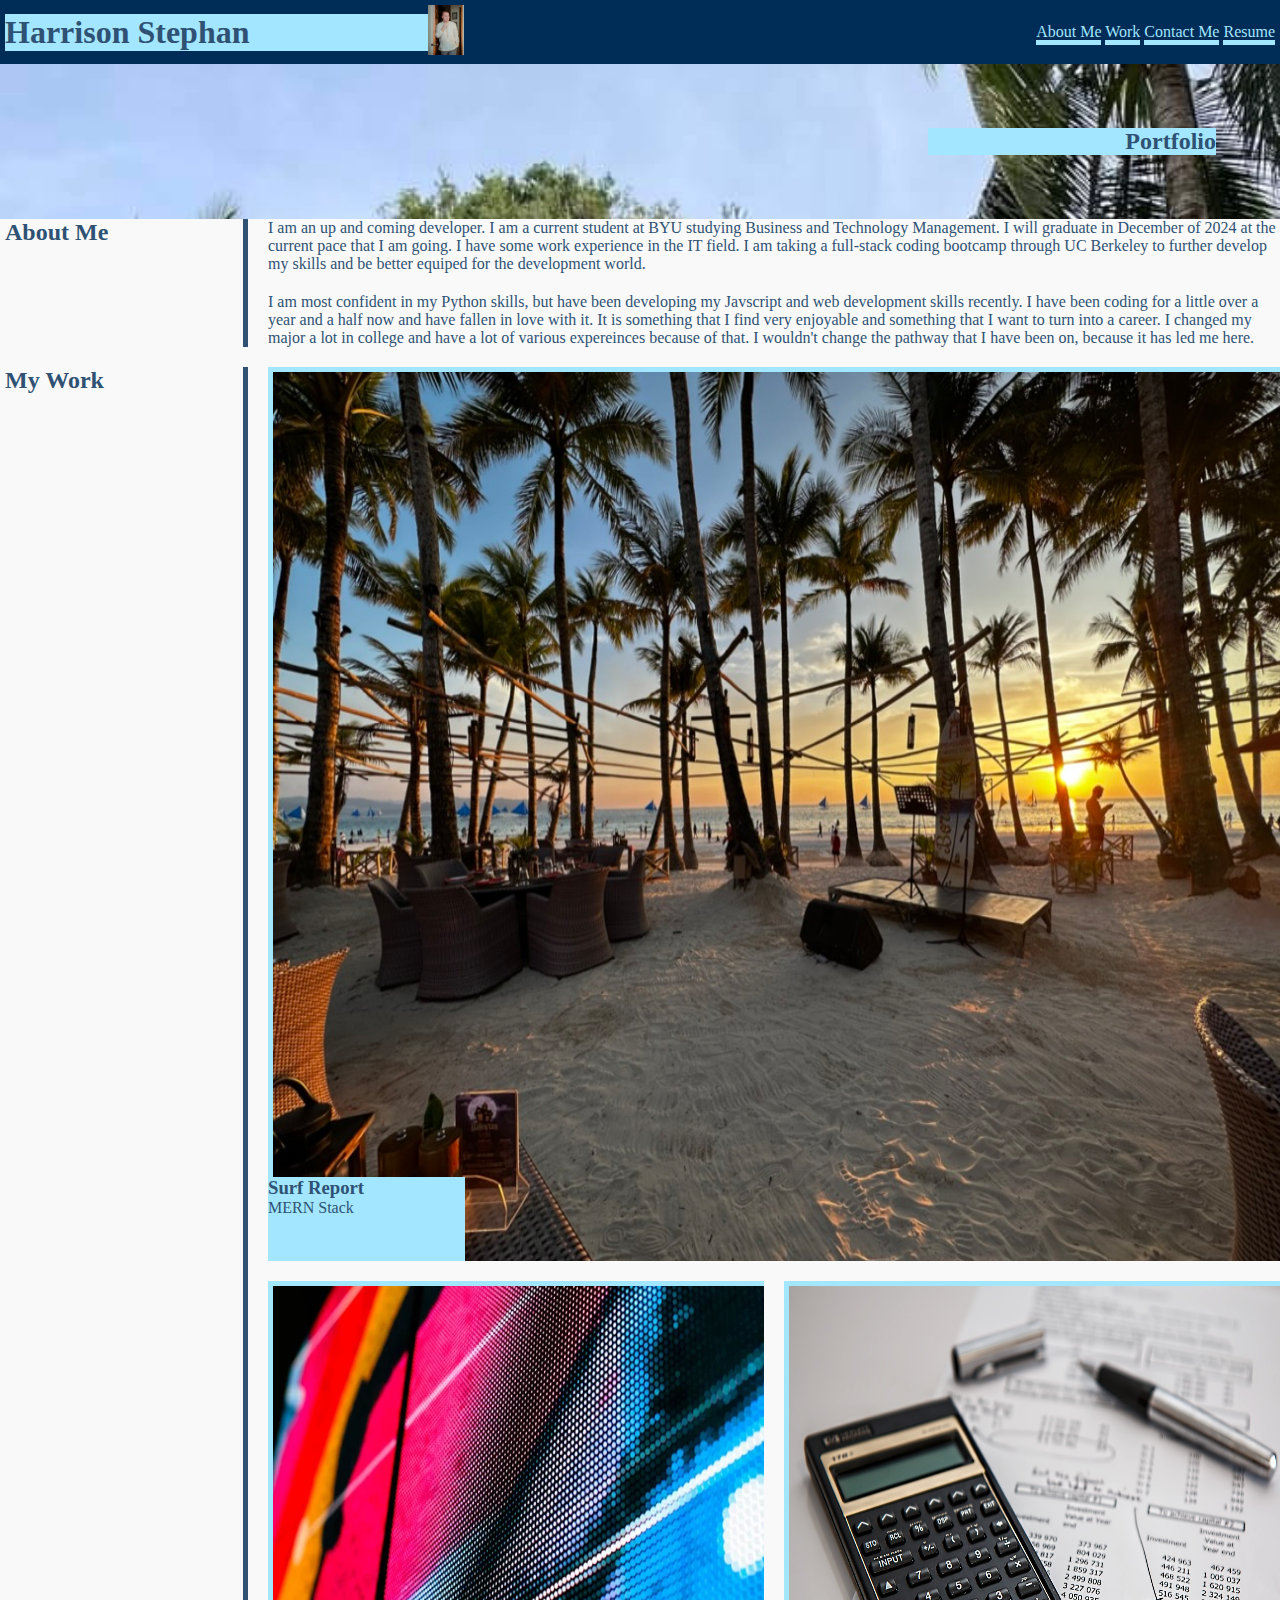
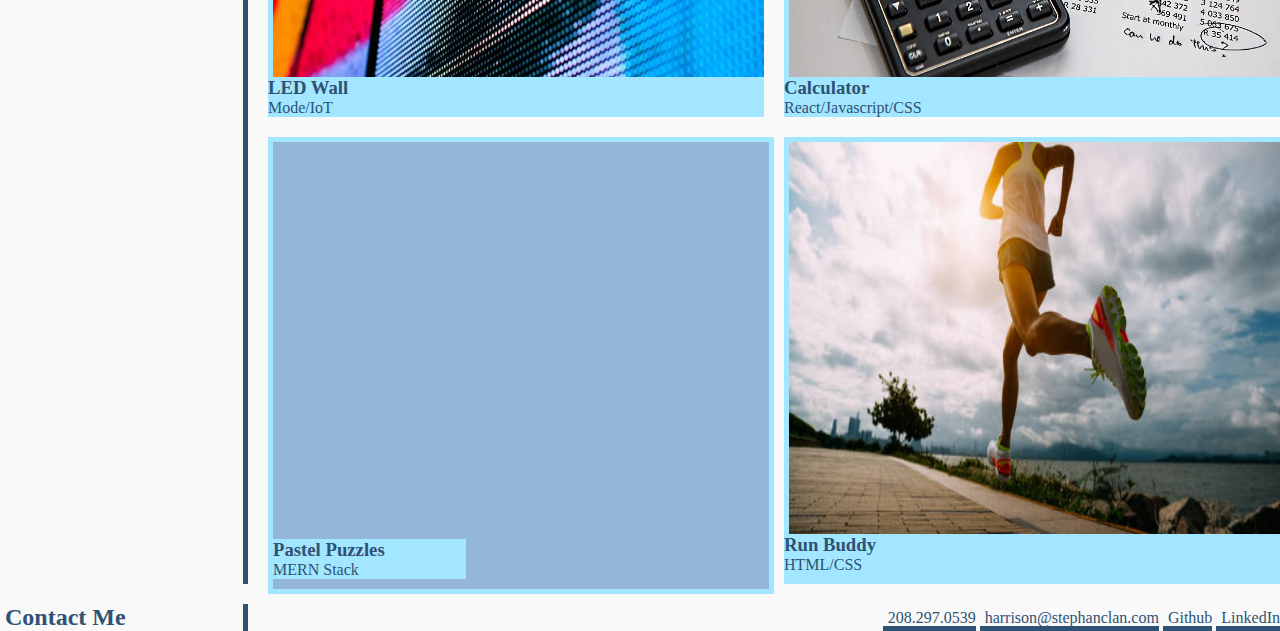
==== index.html @ 542ead3f "added more grid formatting" ====
<!-- GIVEN I need to sample a potential employee's previous work
WHEN I load their portfolio
THEN I am presented with the developer's name, a recent photo or avatar, and links 
    to sections about them, their work, and how to contact them
WHEN I click one of the links in the navigation
THEN the UI scrolls to the corresponding section
WHEN I click on the link to the section about their work
THEN the UI scrolls to a section with titled images of the developer's applications
WHEN I am presented with the developer's first application
THEN that application's image should be larger in size than the others
WHEN I click on the images of the applications
THEN I am taken to that deployed application
WHEN I resize the page or view the site on various screens and devices
THEN I am presented with a responsive layout that adapts to my viewport -->

<!DOCTYPE html>
<html lang="en">
<head>
    <meta charset="UTF-8">
    <meta name="viewport" content="width=device-width, initial-scale=1.0">
    <title>Harrison Stephan's Portfolio</title>
    <link rel="stylesheet" type="text/css" href="./assets/style.css">
</head>
<body>
    <header>
        <h1 id="name">Harrison Stephan</h1>
        <figure>
            <img src="./assets/self_portrait.jpeg" alt="Portrait of Harrison Stephan" id="portrait">
        </figure>
        <section id="heading_links">
            <a href="#about_me" class="heading">About Me</a>
            <a href="#work" class="heading">Work</a>
            <a href="#contact_me" class="heading">Contact Me</a>
            <a href="" class="heading">Resume</a>
        </section>
    </header>
    <main>
        <div id="container">
            <h2 id="subtitle">Portfolio</h2>
        </div>
        <section id="paragraphs">
            <h2 id="about_me">About Me</h2>
            <p id="paragraph1">I am an up and coming developer. I am a current student at BYU studying Business and Technology Management. 
                I will graduate in December of 2024 at the current pace that I am going. I have some work experience in the IT field.
                I am taking a full-stack coding bootcamp through UC Berkeley to further develop my skills and be better equiped for the development world.
            </p>
            <p id="paragraph2">I am most confident in my Python skills, but have been developing my Javscript and web development skills recently. 
                I have been coding for a little over a year and a half now and have fallen in love with it. It is something that I find very enjoyable
                and something that I want to turn into a career. I changed my major a lot in college and have a lot of various expereinces because of that. 
                I wouldn't change the pathway that I have been on, because it has led me here.
            </p>
        </section>
        <section id="work_pieces">
            <h2 id="work">My Work</h2>
            <a id="surf_report" href="">
                    <img src="./assets/beach.jpeg" alt="Image of a beach" class="largerimage">
                    <section class="front_text surf_text">
                        <h3 class="surf">Surf Report</h3>
                        <p class="surf">MERN Stack</p>
                    </section>
            </a>
            <a id="led_wall" href="">
                    <img src="./assets/LED_lights.jpeg" alt="Image of LED wall" class="images">
                    <section class="front_text">
                        <h3>LED Wall</h3>
                        <p>Mode/IoT</p>
                    </section>
            </a>
            <a id="calculator" href="">
                    <img src="./assets/calculator.jpeg" alt="Image of calculator" class="images">
                    <section class="front_text">
                        <h3>Calculator</h3>
                        <p>React/Javascript/CSS</p>
                    </section>
            </a>
            <a id="pastel_puzzles" href="">
                <section class="front_text puzzle_text">
                    <h3 class>Pastel Puzzles</h3>
                    <p class>MERN Stack</p>
                </section>
            </a>
            <a id="run_buddy" href="">
                    <img src="./assets/runner.jpeg" alt="Image of runner" class="images">
                    <section class="front_text">
                        <h3>Run Buddy</h3>
                        <p>HTML/CSS</p>
                    </section>
            </a>
        </section>
    </main>
    <footer>
        <h2 id="contact_me">Contact Me</h2>
        <section id="contact_info">
            <a href="#" class="footer">208.297.0539</a>
            <a href="#" class="footer">harrison@stephanclan.com</a>
            <a href="https://github.com/hstephan23" class="footer">Github</a>
            <a href="https://www.linkedin.com/in/harrison-stephan-902a50257/" class="footer">LinkedIn</a>
        </section>
    </footer>
</body>
</htmrgb(162, 230, 255)
---- assets/style.css ----
/* univeral selector */
* {
    color: #2f5274;
    padding: 0;
    margin: 0;
}

/*element selectors*/
header {
    display: grid;
    grid-template-rows: auto;
    grid-template-columns: repeat(3, 1fr);
    justify-content: space-between;
    align-items: center;
    padding: 5px;
    background-color: #002c58;
}

a {
    text-decoration: none;
}

body {
    background-color:rgb(249, 249, 249);
}

footer {
    display: grid;
    grid-template-rows: auto;
    grid-template-areas: 
        "contact_me contact_info contact_info";
    grid-template-columns: 0.5fr 1fr 1fr;
    justify-content: space-between;
    align-items: center;
    gap: 20px;
}

/*id selectors*/
#paragraphs {
    display: grid;
    grid-template-areas:
        "about paragraph1 paragraph1"
        "about paragraph2 paragraph2";
    grid-template-columns: 0.5fr 1fr 1fr;
    gap: 20px;
    padding-bottom: 20px;
}

#about_me {
    grid-area: about;
    border-right-style: solid;
    border-right-width: 5px;
    padding-left: 5px;
}

#paragraph1 {
    grid-area: paragraph1;
}
#paragraph2 {
    grid-area: paragraph2;
}
#name {
    background-color: rgb(162, 230, 255);
}

#portrait {
    height: 50px;
    width: auto;
}

#subtitle {
    text-align: right;
    background-color: rgb(162, 230, 255);
    margin-left: 75%;
    background-size: cover;
}

#heading_links {
    text-align: right;
}
#container {
    display: grid;
    background-image: url('./background.jpeg');
    padding: 5%;
    background-size: cover;
}

#work_pieces {
    display: grid;
    grid-template-areas: 
        "work surf_report surf_report"
        "work surf_report surf_report"
        "work led_wall calculator"
        "work pastel_puzzles run_buddy"
    ;
    grid-template-columns: 0.5fr 1fr 1fr;
    grid-template-rows: 1fr 1fr 1fr;
    gap: 20px;
    padding-bottom: 20px;
}

#work {
    grid-area: work;
    border-right-style: solid;
    border-right-width: 5px;
    padding-left: 5px;
}

#surf_report {
    grid-area: surf_report;
    display: grid;
    height: 100%;
    width: 100%;
    position: relative;
    overflow: hidden;
}

#led_wall {
    grid-area: led_wall;
    display: grid;
    height: 100%;
    width: 100%;
    position: relative;
    overflow: hidden;
}

#calculator {
    grid-area: calculator;
    display: grid;
    height: 100%;
    width: 100%;
    position: relative;
    overflow: hidden;
}

#pastel_puzzles {
    grid-area: pastel_puzzles;
    background-color: #94b7d9;
    border: 5px solid rgb(162, 230, 255);
    height: 100%;
    width: 100%
}

#run_buddy {
    grid-area: run_buddy;
    display: grid;
    height: 100%;
    width: 100%;
    position: relative;
    overflow: hidden;
    
}

#contact_me {
    border-right-style: solid;
    border-right-width: 5px;
    grid-area: contact_me;
    padding-left: 5px;
}

#contact_info {
    grid-area: contact_info;
    text-align: right;
}
/*class selectors*/
.heading {
    border-bottom: solid 5px rgb(162, 230, 255);
    color: rgb(162, 230, 255);
}

.largerimage {
    position: absolute;
    width: 100%;
    height: 100%;
    object-fit: center;
    z-index: 0;
    border: 5px solid rgb(162, 230, 255);
}

.front_text {
    position: relative;
    z-index: 1;
    background-color: rgb(162, 230, 255);
    text-align: left;
    margin-top: 80%;
}


.images {
    position: absolute;
    width: 100%;
    height: 100%;
    object-fit: center;
    z-index: 0;
    border: 5px solid rgb(162, 230, 255);
}

.surf_text {
    margin-right: 80.5%;
}

.puzzle_text {
    margin-right: 61%;
    margin-top: 80%
}

.footer {
    border-bottom: 5px solid;
    padding-left: 5px;
}
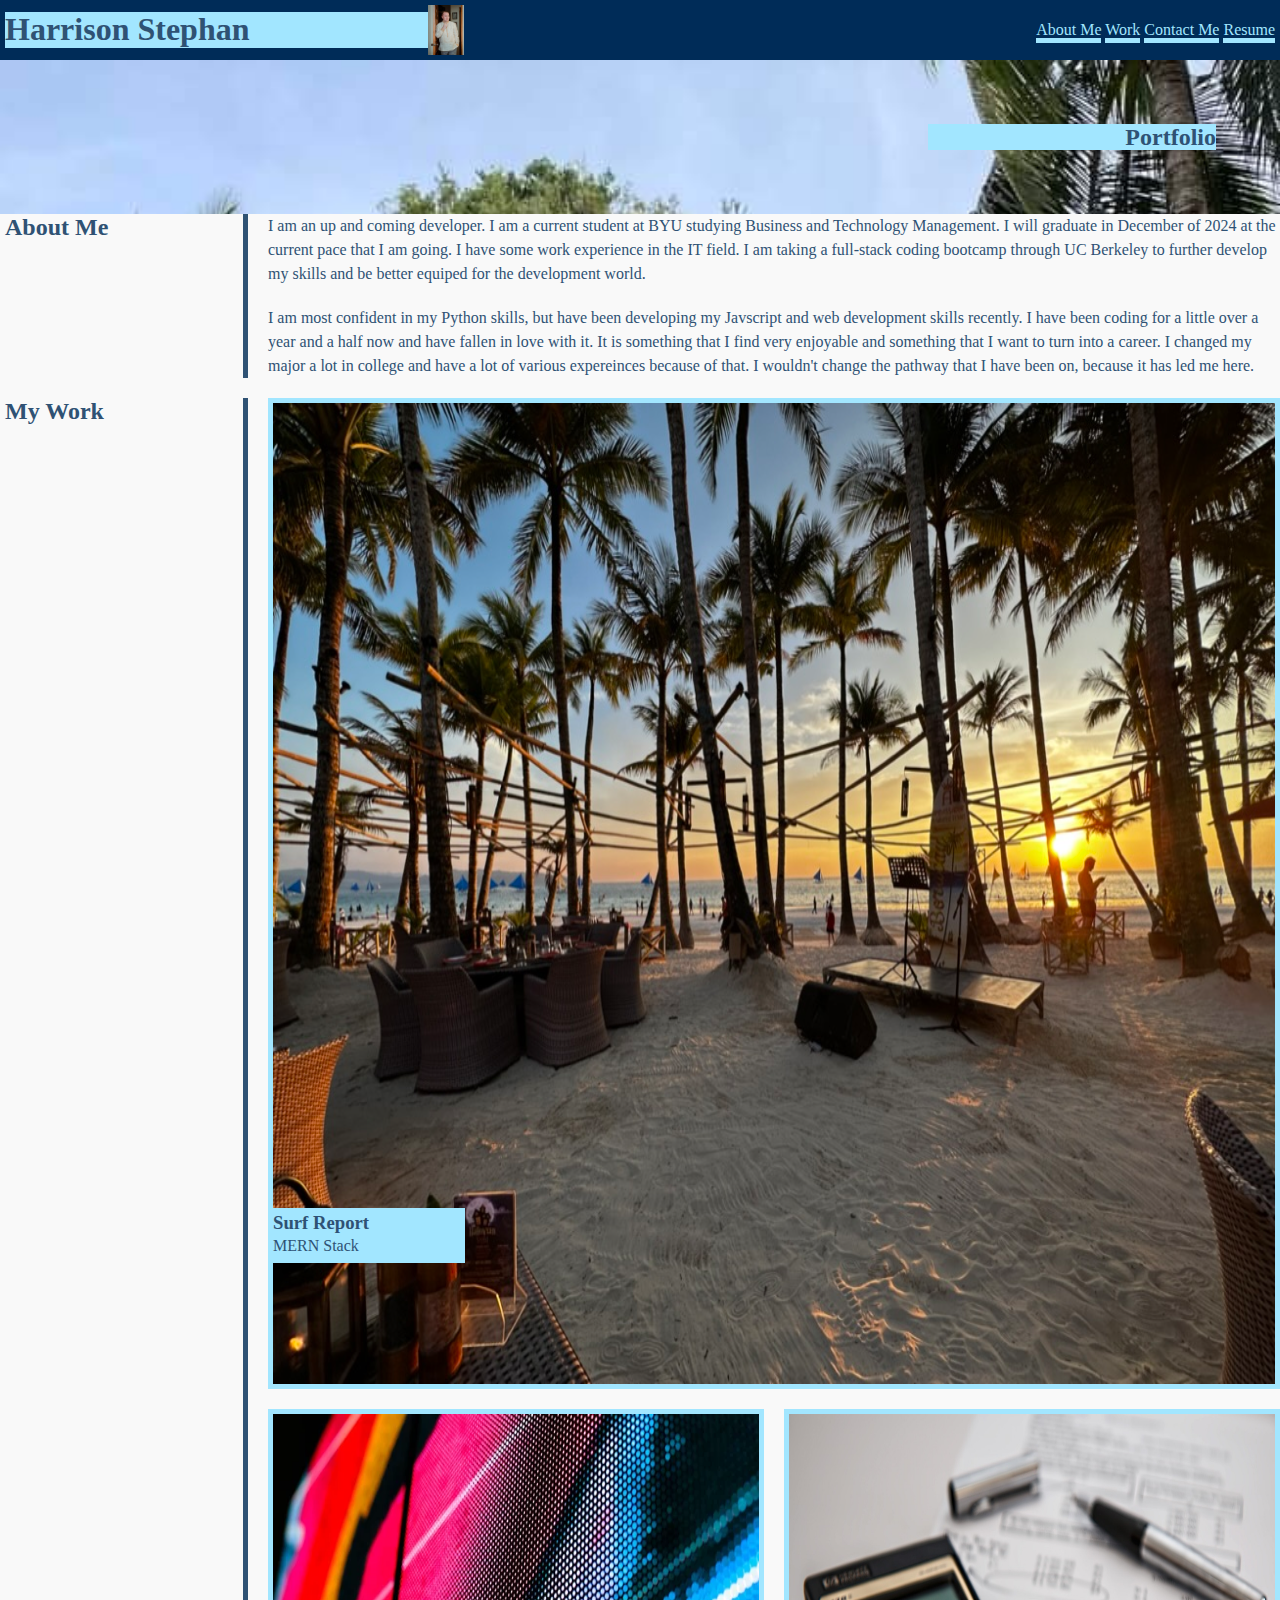
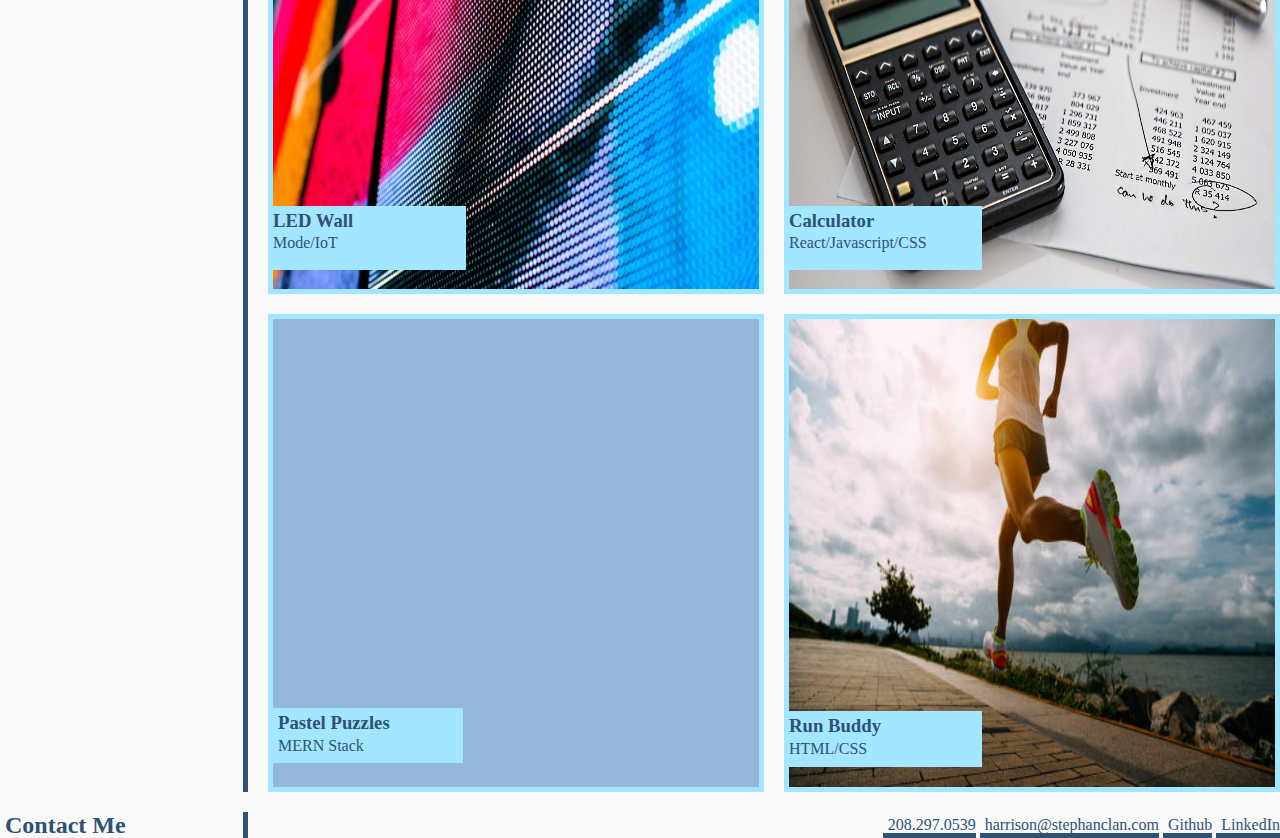
==== commit 2328772c: "added reset sheet, fixed grids." ====
--- a/index.html
+++ b/index.html
@@ -19,6 +19,7 @@
     <meta charset="UTF-8">
     <meta name="viewport" content="width=device-width, initial-scale=1.0">
     <title>Harrison Stephan's Portfolio</title>
+    <link rel="stylesheet" type="text/css" href="./assets/reset.css">
     <link rel="stylesheet" type="text/css" href="./assets/style.css">
 </head>
 <body>
--- a/assets/style.css
+++ b/assets/style.css
@@ -72,7 +72,6 @@
     text-align: right;
     background-color: rgb(162, 230, 255);
     margin-left: 75%;
-    background-size: cover;
 }
 
 #heading_links {
@@ -172,7 +171,6 @@
     position: absolute;
     width: 100%;
     height: 100%;
-    object-fit: center;
     z-index: 0;
     border: 5px solid rgb(162, 230, 255);
 }
@@ -183,6 +181,9 @@
     background-color: rgb(162, 230, 255);
     text-align: left;
     margin-top: 80%;
+    margin-right: 60%;
+    margin-bottom: 5%;
+    padding: 5px;
 }
 
 
@@ -190,13 +191,14 @@
     position: absolute;
     width: 100%;
     height: 100%;
-    object-fit: center;
     z-index: 0;
     border: 5px solid rgb(162, 230, 255);
 }
 
 .surf_text {
     margin-right: 80.5%;
+    margin-bottom: 12.5%;
+    padding: 5px;
 }
 
 .puzzle_text {
@@ -207,4 +209,18 @@
 .footer {
     border-bottom: 5px solid;
     padding-left: 5px;
+}
+
+@media screen and (max-width: 375px) {
+    .front_text {
+        margin: 0;
+        padding: 0;
+    }
+    #pastel_puzzles {
+        height: 82.5%;
+        background-color: rgb(162, 230, 255);
+    }
+    #led_wall {
+        padding-right: 10px;
+    }
 }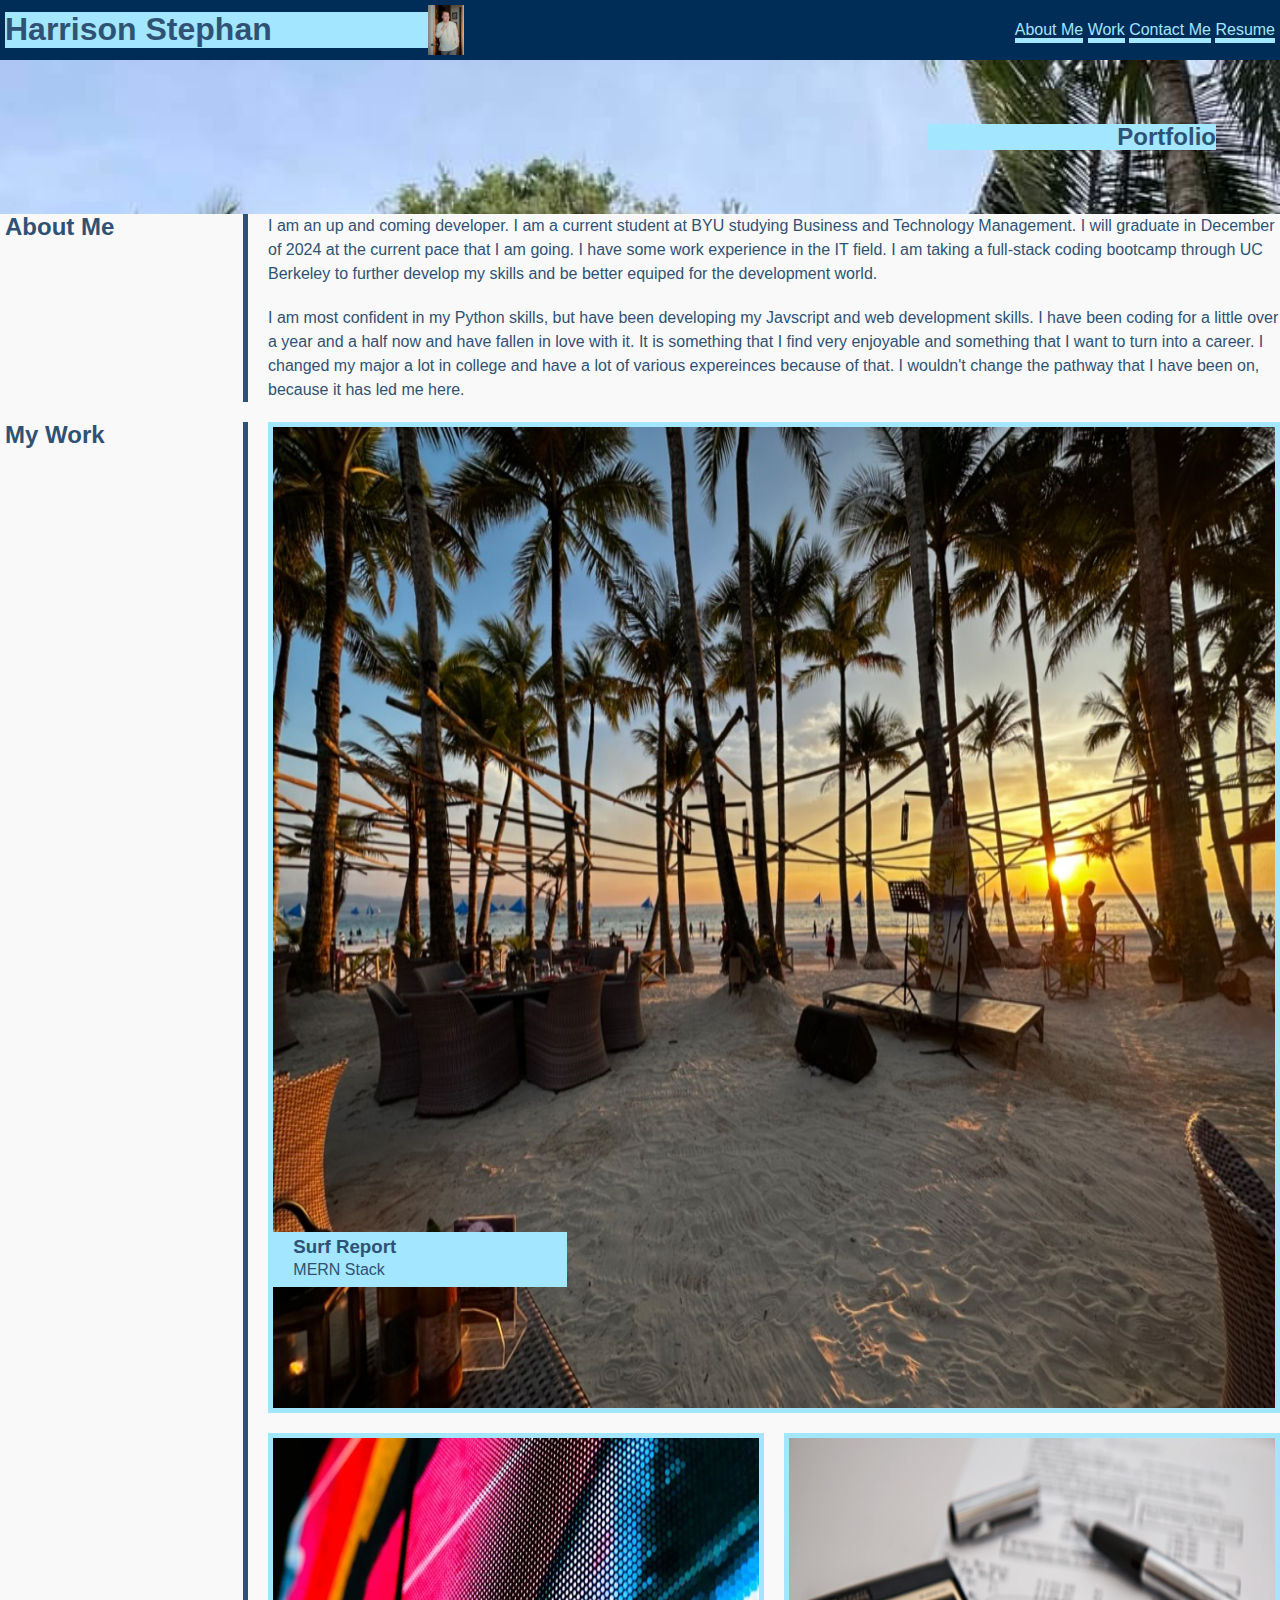
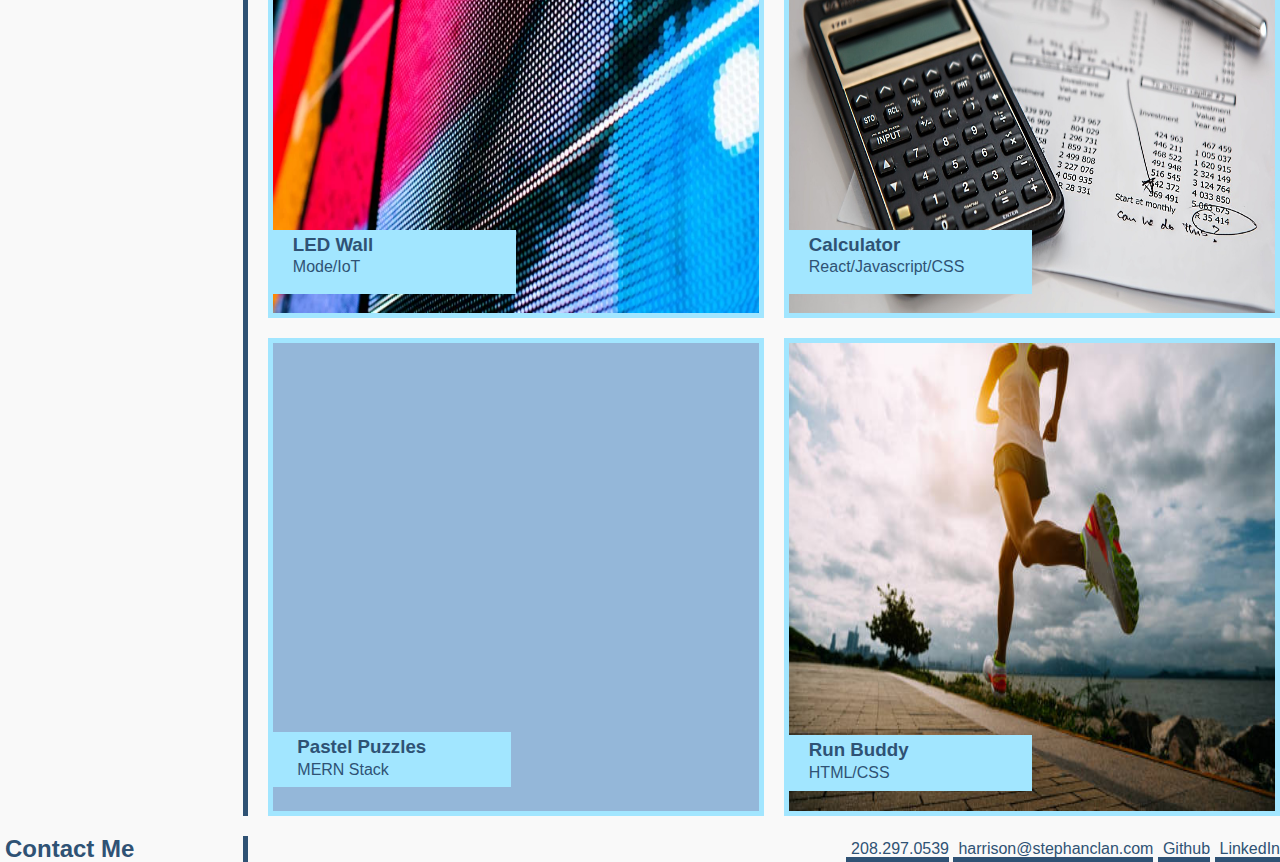
==== commit c8132908: "fixed most of the smaller screen issues, will fix last part" ====
--- a/index.html
+++ b/index.html
@@ -45,7 +45,7 @@
                 I will graduate in December of 2024 at the current pace that I am going. I have some work experience in the IT field.
                 I am taking a full-stack coding bootcamp through UC Berkeley to further develop my skills and be better equiped for the development world.
             </p>
-            <p id="paragraph2">I am most confident in my Python skills, but have been developing my Javscript and web development skills recently. 
+            <p id="paragraph2">I am most confident in my Python skills, but have been developing my Javscript and web development skills. 
                 I have been coding for a little over a year and a half now and have fallen in love with it. It is something that I find very enjoyable
                 and something that I want to turn into a career. I changed my major a lot in college and have a lot of various expereinces because of that. 
                 I wouldn't change the pathway that I have been on, because it has led me here.
--- a/assets/style.css
+++ b/assets/style.css
@@ -3,6 +3,7 @@
     color: #2f5274;
     padding: 0;
     margin: 0;
+    font-family:'Gill Sans', 'Gill Sans MT', Calibri, 'Trebuchet MS', sans-serif;
 }
 
 /*element selectors*/
@@ -181,9 +182,10 @@
     background-color: rgb(162, 230, 255);
     text-align: left;
     margin-top: 80%;
-    margin-right: 60%;
+    margin-right: 50%;
     margin-bottom: 5%;
     padding: 5px;
+    padding-left: 5%;
 }
 
 
@@ -196,13 +198,14 @@
 }
 
 .surf_text {
-    margin-right: 80.5%;
+    margin-right: 70.5%;
     margin-bottom: 12.5%;
     padding: 5px;
+    padding-left: 2.5%;
 }
 
 .puzzle_text {
-    margin-right: 61%;
+    margin-right: 51%;
     margin-top: 80%
 }
 
@@ -211,16 +214,16 @@
     padding-left: 5px;
 }
 
-@media screen and (max-width: 375px) {
+@media screen and (max-width: 415px) {
     .front_text {
         margin: 0;
         padding: 0;
     }
     #pastel_puzzles {
-        height: 82.5%;
         background-color: rgb(162, 230, 255);
     }
-    #led_wall {
-        padding-right: 10px;
+    #subtitle {
+        margin-left: 50%;
     }
+
 }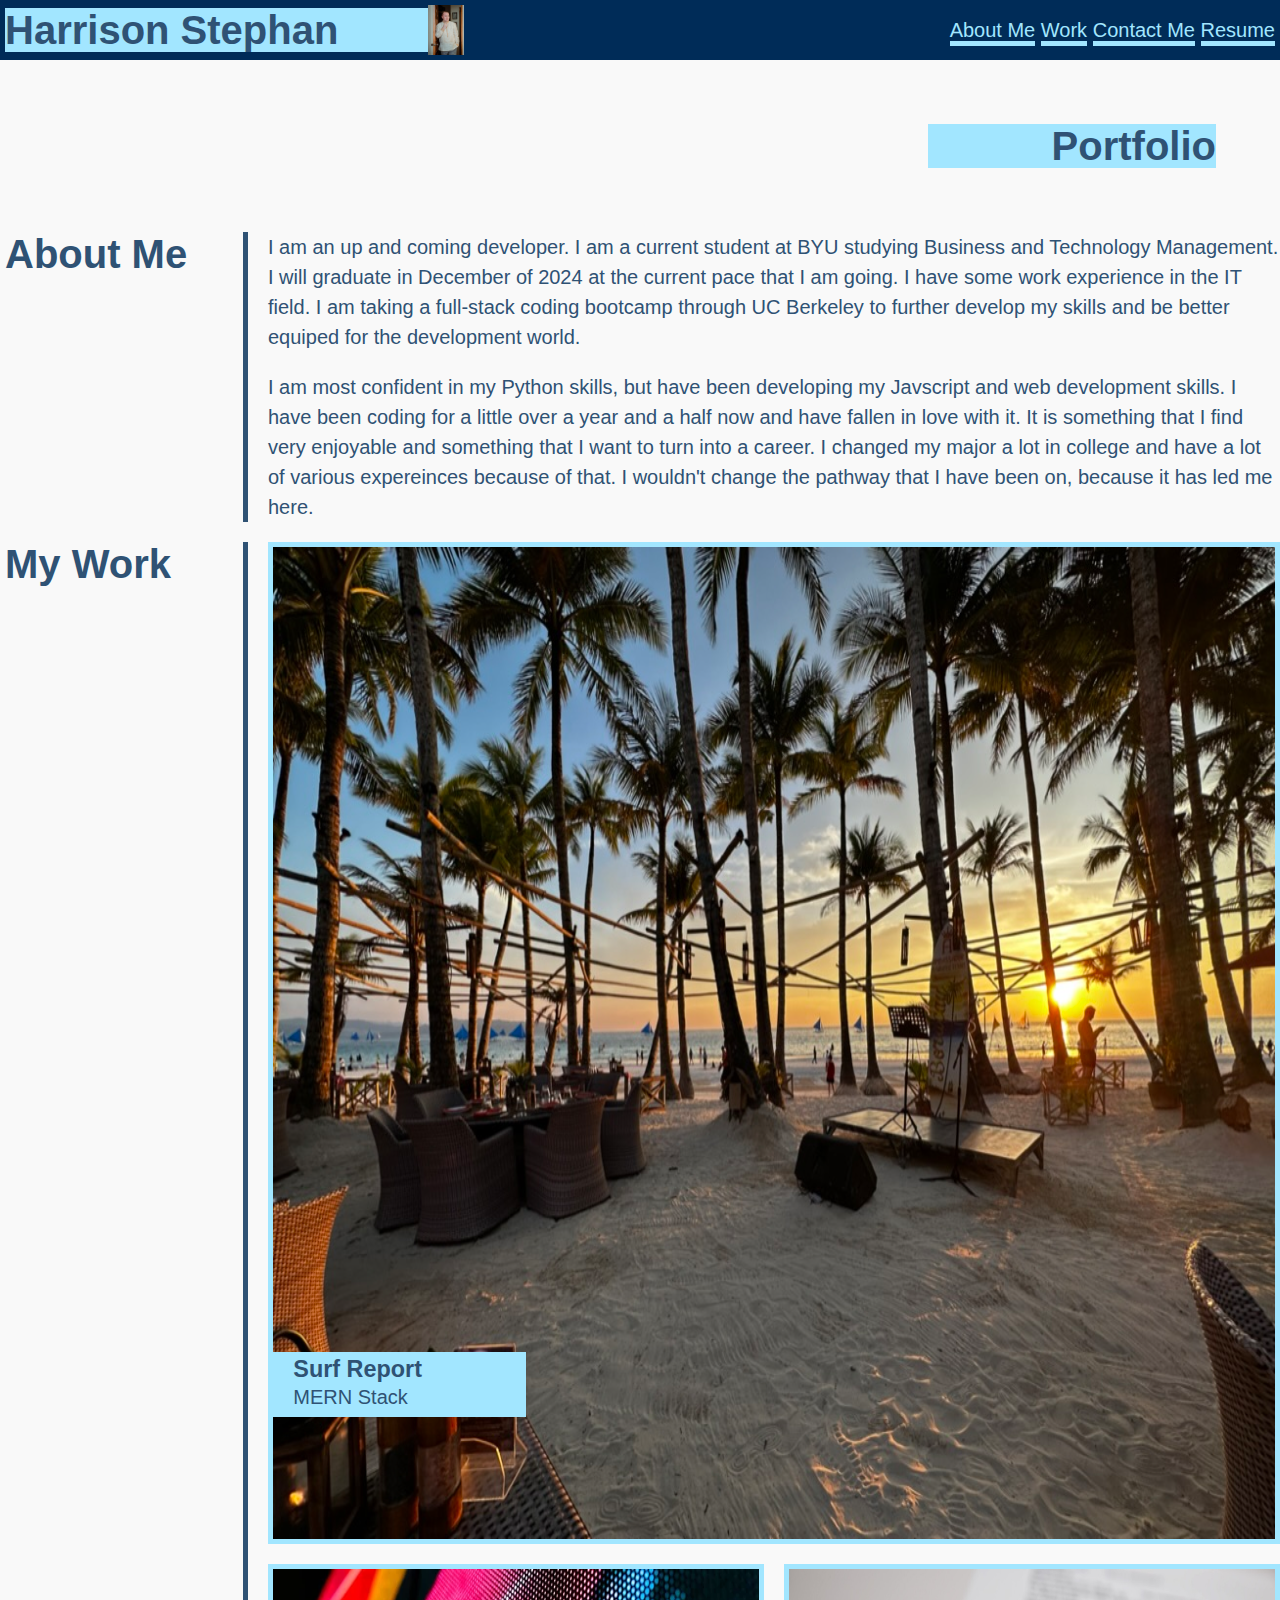
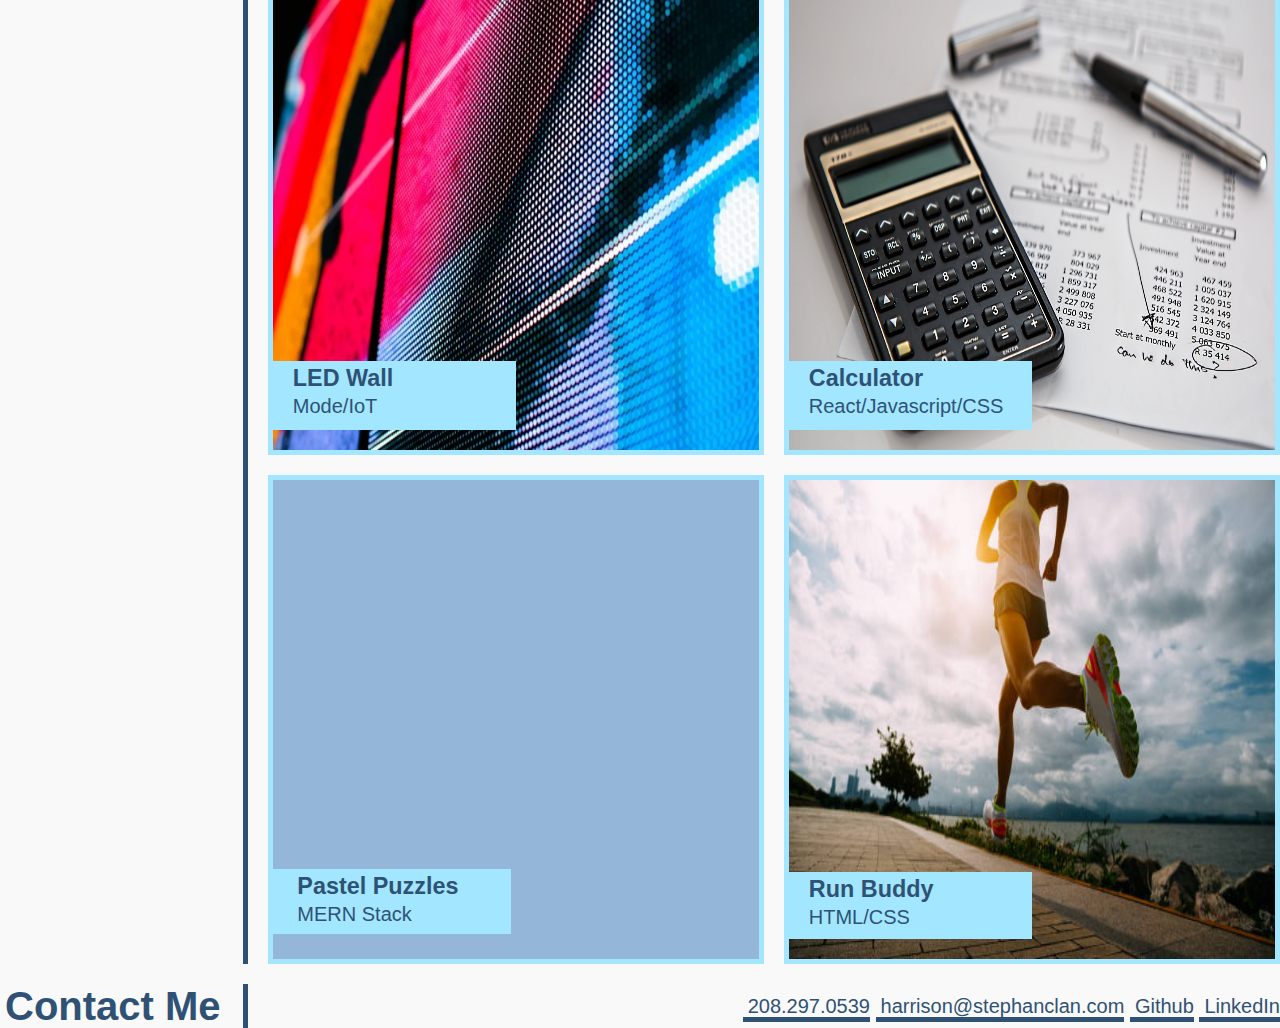
==== commit ffa2e44f: "added the README information and then moved all images and css into separate folders" ====
--- a/index.html
+++ b/index.html
@@ -19,14 +19,14 @@
     <meta charset="UTF-8">
     <meta name="viewport" content="width=device-width, initial-scale=1.0">
     <title>Harrison Stephan's Portfolio</title>
-    <link rel="stylesheet" type="text/css" href="./assets/reset.css">
-    <link rel="stylesheet" type="text/css" href="./assets/style.css">
+    <link rel="stylesheet" type="text/css" href="./assets/CSS/reset.css">
+    <link rel="stylesheet" type="text/css" href="./assets/CSS/style.css">
 </head>
 <body>
     <header>
         <h1 id="name">Harrison Stephan</h1>
         <figure>
-            <img src="./assets/self_portrait.jpeg" alt="Portrait of Harrison Stephan" id="portrait">
+            <img src="./assets/images/self_portrait.jpeg" alt="Portrait of Harrison Stephan" id="portrait">
         </figure>
         <section id="heading_links">
             <a href="#about_me" class="heading">About Me</a>
@@ -54,21 +54,21 @@
         <section id="work_pieces">
             <h2 id="work">My Work</h2>
             <a id="surf_report" href="">
-                    <img src="./assets/beach.jpeg" alt="Image of a beach" class="largerimage">
+                    <img src="./assets/images/beach.jpeg" alt="Image of a beach" class="largerimage">
                     <section class="front_text surf_text">
                         <h3 class="surf">Surf Report</h3>
                         <p class="surf">MERN Stack</p>
                     </section>
             </a>
             <a id="led_wall" href="">
-                    <img src="./assets/LED_lights.jpeg" alt="Image of LED wall" class="images">
+                    <img src="./assets/images/LED_lights.jpeg" alt="Image of LED wall" class="images">
                     <section class="front_text">
                         <h3>LED Wall</h3>
                         <p>Mode/IoT</p>
                     </section>
             </a>
             <a id="calculator" href="">
-                    <img src="./assets/calculator.jpeg" alt="Image of calculator" class="images">
+                    <img src="./assets/images/calculator.jpeg" alt="Image of calculator" class="images">
                     <section class="front_text">
                         <h3>Calculator</h3>
                         <p>React/Javascript/CSS</p>
@@ -81,7 +81,7 @@
                 </section>
             </a>
             <a id="run_buddy" href="">
-                    <img src="./assets/runner.jpeg" alt="Image of runner" class="images">
+                    <img src="./assets/images/runner.jpeg" alt="Image of runner" class="images">
                     <section class="front_text">
                         <h3>Run Buddy</h3>
                         <p>HTML/CSS</p>
--- a/assets/CSS/style.css
+++ b/assets/CSS/style.css
@@ -0,0 +1,273 @@
+/* univeral selector */
+* {
+    color: #2f5274;
+    padding: 0;
+    margin: 0;
+    font-family:'Gill Sans', 'Gill Sans MT', Calibri, 'Trebuchet MS', sans-serif;
+}
+
+/*element selectors*/
+header {
+    display: grid;
+    grid-template-rows: auto;
+    grid-template-columns: repeat(3, 1fr);
+    justify-content: space-between;
+    align-items: center;
+    padding: 5px;
+    background-color: #002c58;
+}
+
+h2 {
+    font-size: 40px;
+}
+a {
+    text-decoration: none;
+}
+
+body {
+    background-color:rgb(249, 249, 249);
+    font-size: 20px;
+}
+
+footer {
+    display: grid;
+    grid-template-rows: auto;
+    grid-template-areas: 
+        "contact_me contact_info contact_info";
+    grid-template-columns: 0.5fr 1fr 1fr;
+    justify-content: space-between;
+    align-items: center;
+    gap: 20px;
+}
+
+/*id selectors*/
+#paragraphs {
+    display: grid;
+    grid-template-areas:
+        "about paragraph1 paragraph1"
+        "about paragraph2 paragraph2";
+    grid-template-columns: 0.5fr 1fr 1fr;
+    gap: 20px;
+    padding-bottom: 20px;
+}
+
+#about_me {
+    grid-area: about;
+    border-right-style: solid;
+    border-right-width: 5px;
+    padding-left: 5px;
+}
+
+#paragraph1 {
+    grid-area: paragraph1;
+}
+#paragraph2 {
+    grid-area: paragraph2;
+}
+#name {
+    background-color: rgb(162, 230, 255);
+}
+
+#portrait {
+    height: 50px;
+    width: auto;
+}
+
+#subtitle {
+    text-align: right;
+    background-color: rgb(162, 230, 255);
+    margin-left: 75%;
+}
+
+#heading_links {
+    text-align: right;
+}
+#container {
+    display: grid;
+    background-image: url('./background.jpeg');
+    padding: 5%;
+    background-size: cover;
+}
+
+#work_pieces {
+    display: grid;
+    grid-template-areas: 
+        "work surf_report surf_report"
+        "work surf_report surf_report"
+        "work led_wall calculator"
+        "work pastel_puzzles run_buddy"
+    ;
+    grid-template-columns: 0.5fr 1fr 1fr;
+    grid-template-rows: 1fr 1fr 1fr;
+    gap: 20px;
+    padding-bottom: 20px;
+}
+
+#work {
+    grid-area: work;
+    border-right-style: solid;
+    border-right-width: 5px;
+    padding-left: 5px;
+}
+
+#surf_report {
+    grid-area: surf_report;
+    display: grid;
+    height: 100%;
+    width: 100%;
+    position: relative;
+    overflow: hidden;
+}
+
+#led_wall {
+    grid-area: led_wall;
+    display: grid;
+    height: 100%;
+    width: 100%;
+    position: relative;
+    overflow: hidden;
+}
+
+#calculator {
+    grid-area: calculator;
+    display: grid;
+    height: 100%;
+    width: 100%;
+    position: relative;
+    overflow: hidden;
+}
+
+#pastel_puzzles {
+    grid-area: pastel_puzzles;
+    background-color: #94b7d9;
+    border: 5px solid rgb(162, 230, 255);
+    height: 100%;
+    width: 100%
+}
+
+#run_buddy {
+    grid-area: run_buddy;
+    display: grid;
+    height: 100%;
+    width: 100%;
+    position: relative;
+    overflow: hidden;
+    
+}
+
+#contact_me {
+    border-right-style: solid;
+    border-right-width: 5px;
+    grid-area: contact_me;
+    padding-left: 5px;
+}
+
+#contact_info {
+    grid-area: contact_info;
+    text-align: right;
+}
+
+#pastel_puzzles:hover {
+    border: 7px solid;
+}
+
+/*class selectors*/
+.heading {
+    border-bottom: solid 5px rgb(162, 230, 255);
+    color: rgb(162, 230, 255);
+}
+
+.largerimage {
+    position: absolute;
+    width: 100%;
+    height: 100%;
+    z-index: 0;
+    border: 5px solid rgb(162, 230, 255);
+}
+
+.front_text {
+    position: relative;
+    z-index: 1;
+    background-color: rgb(162, 230, 255);
+    text-align: left;
+    margin-top: 80%;
+    margin-right: 50%;
+    margin-bottom: 5%;
+    padding: 5px;
+    padding-left: 5%;
+}
+
+
+.images {
+    position: absolute;
+    width: 100%;
+    height: 100%;
+    z-index: 0;
+    border: 5px solid rgb(162, 230, 255);
+}
+
+.largerimage:hover {
+    border: 7px solid;
+}
+
+.images:hover {
+    border: 7px solid;
+}
+
+.surf_text {
+    margin-right: 70.5%;
+    margin-bottom: 12.5%;
+    padding: 5px;
+    padding-left: 2.5%;
+}
+
+.puzzle_text {
+    margin-right: 51%;
+    margin-top: 80%
+}
+
+.footer {
+    border-bottom: 5px solid;
+    padding-left: 5px;
+}
+@media screen and (max-width: 2560px) {
+    .surf_text {
+        margin-right: 74.5%;
+    }
+}
+@media screen and (max-width: 820px) {
+    #contact_me {
+        font-size: 30px;
+    }
+    .front_text {
+        margin-right: 30%;
+    }
+    .surf_text {
+        margin-right: 64.5%;
+    }
+}
+
+@media screen and (max-width: 540px) {
+    .front_text {
+        margin: 0;
+        padding: 0;
+    }
+    #pastel_puzzles {
+        background-color: rgb(162, 230, 255);
+    }
+    #subtitle {
+        margin-left: 40%;
+    }
+    h2 {
+        font-size: 30px;
+    }
+    body {
+        font-size: 15px;
+    }
+    #contact_me {
+        font-size: 23.75px;
+    }
+    #work {
+        font-size: 33px;
+    }
+}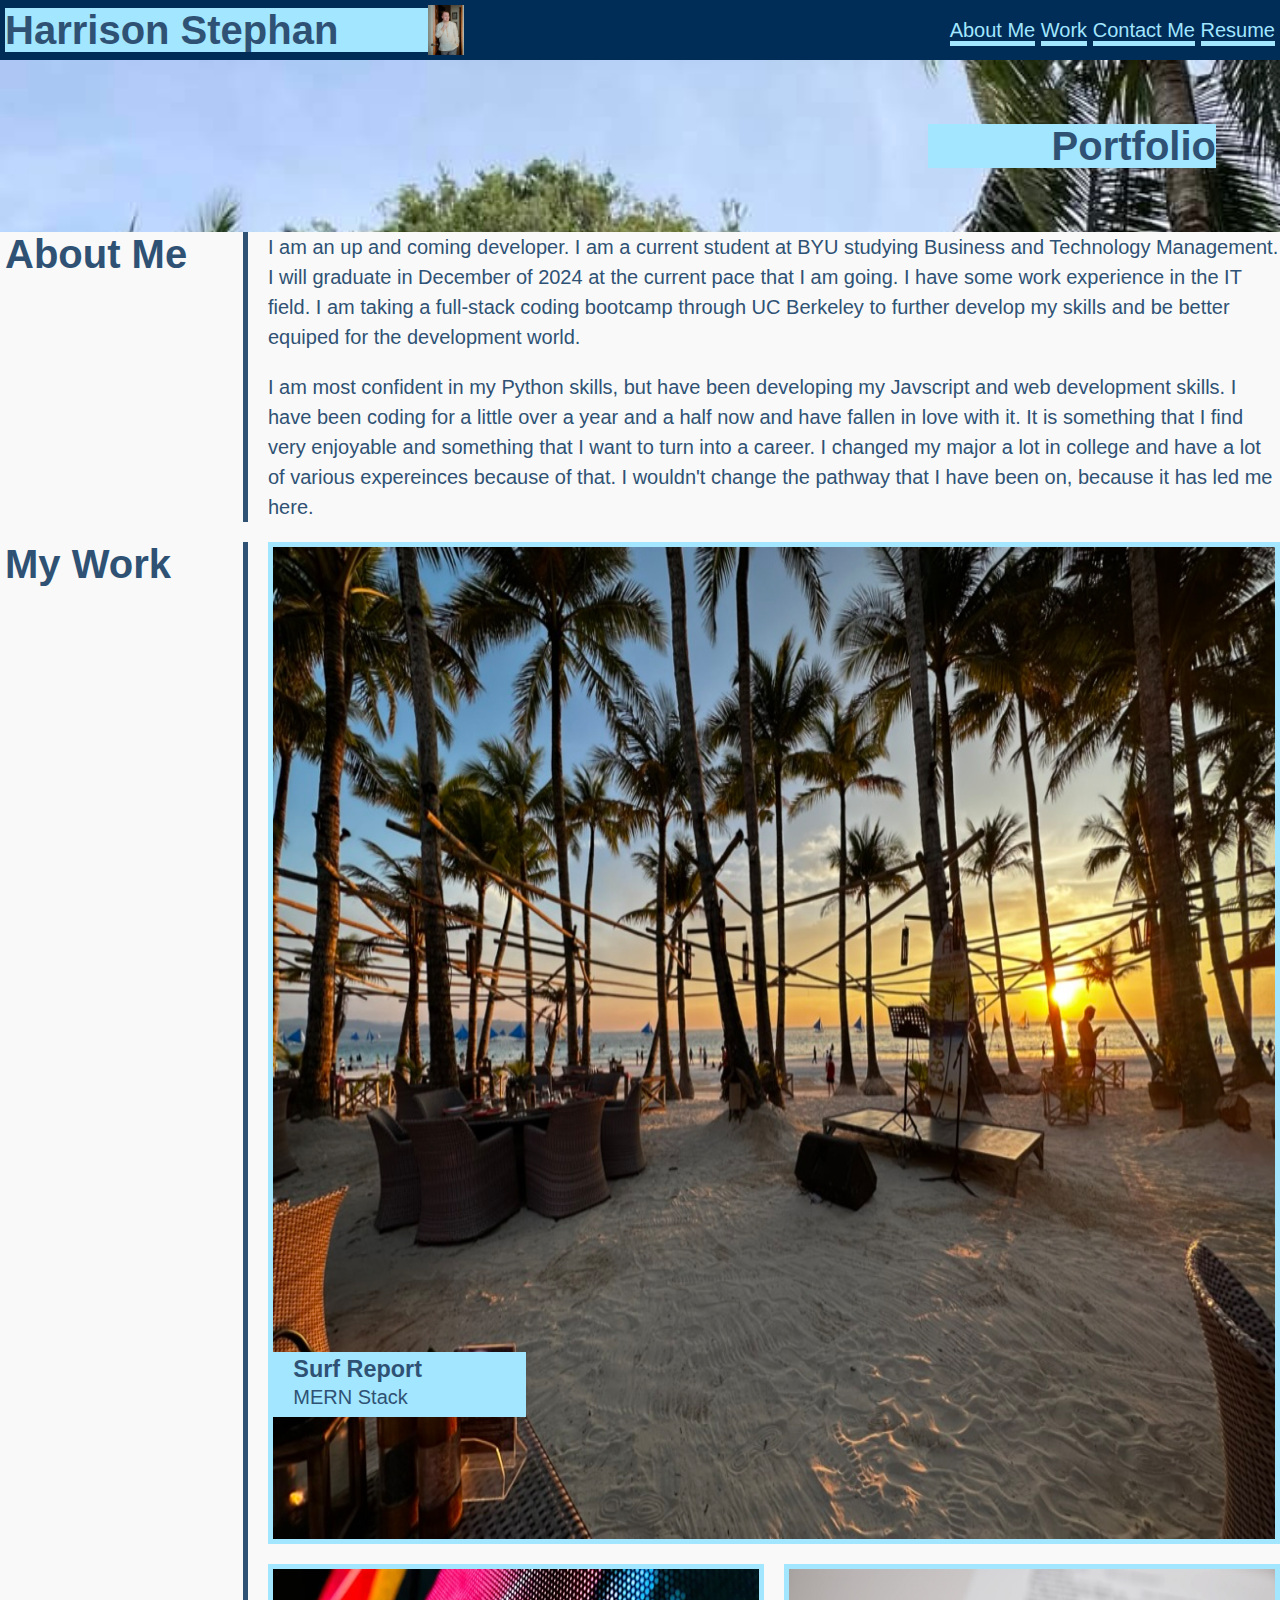
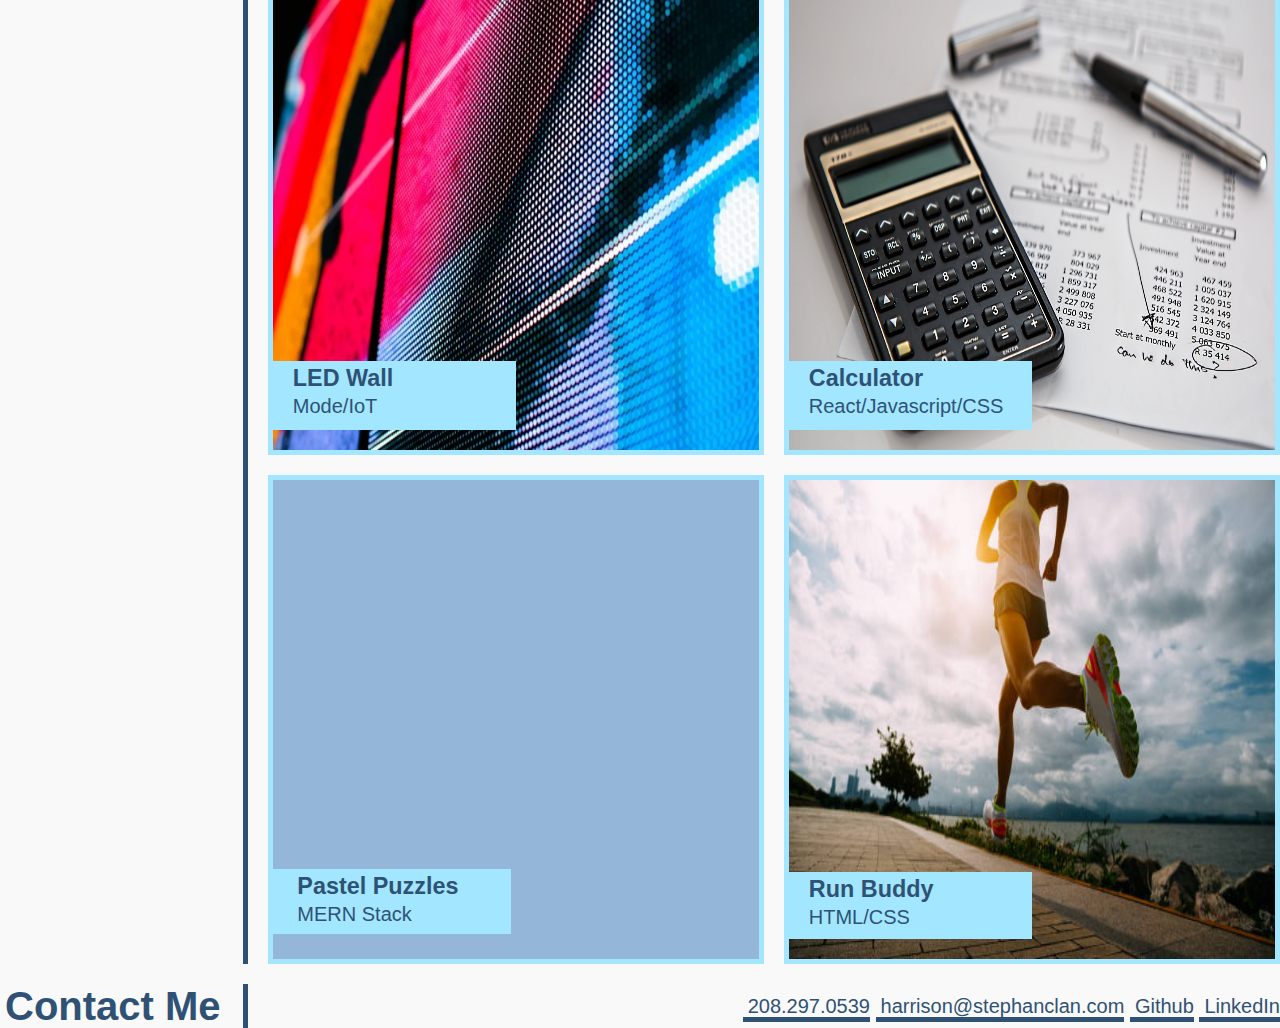
==== commit 308b5cfa: "added the background photo correctly" ====
--- a/index.html
+++ b/index.html
@@ -28,17 +28,17 @@
         <figure>
             <img src="./assets/images/self_portrait.jpeg" alt="Portrait of Harrison Stephan" id="portrait">
         </figure>
-        <section id="heading_links">
+        <nav id="heading_links">
             <a href="#about_me" class="heading">About Me</a>
             <a href="#work" class="heading">Work</a>
             <a href="#contact_me" class="heading">Contact Me</a>
             <a href="" class="heading">Resume</a>
-        </section>
+        </nav>
     </header>
     <main>
-        <div id="container">
+        <section id="container">
             <h2 id="subtitle">Portfolio</h2>
-        </div>
+        </section>
         <section id="paragraphs">
             <h2 id="about_me">About Me</h2>
             <p id="paragraph1">I am an up and coming developer. I am a current student at BYU studying Business and Technology Management. 
--- a/assets/CSS/style.css
+++ b/assets/CSS/style.css
@@ -82,9 +82,10 @@
 #heading_links {
     text-align: right;
 }
+
 #container {
     display: grid;
-    background-image: url('./background.jpeg');
+    background-image: url('../images/background.jpeg');
     padding: 5%;
     background-size: cover;
 }
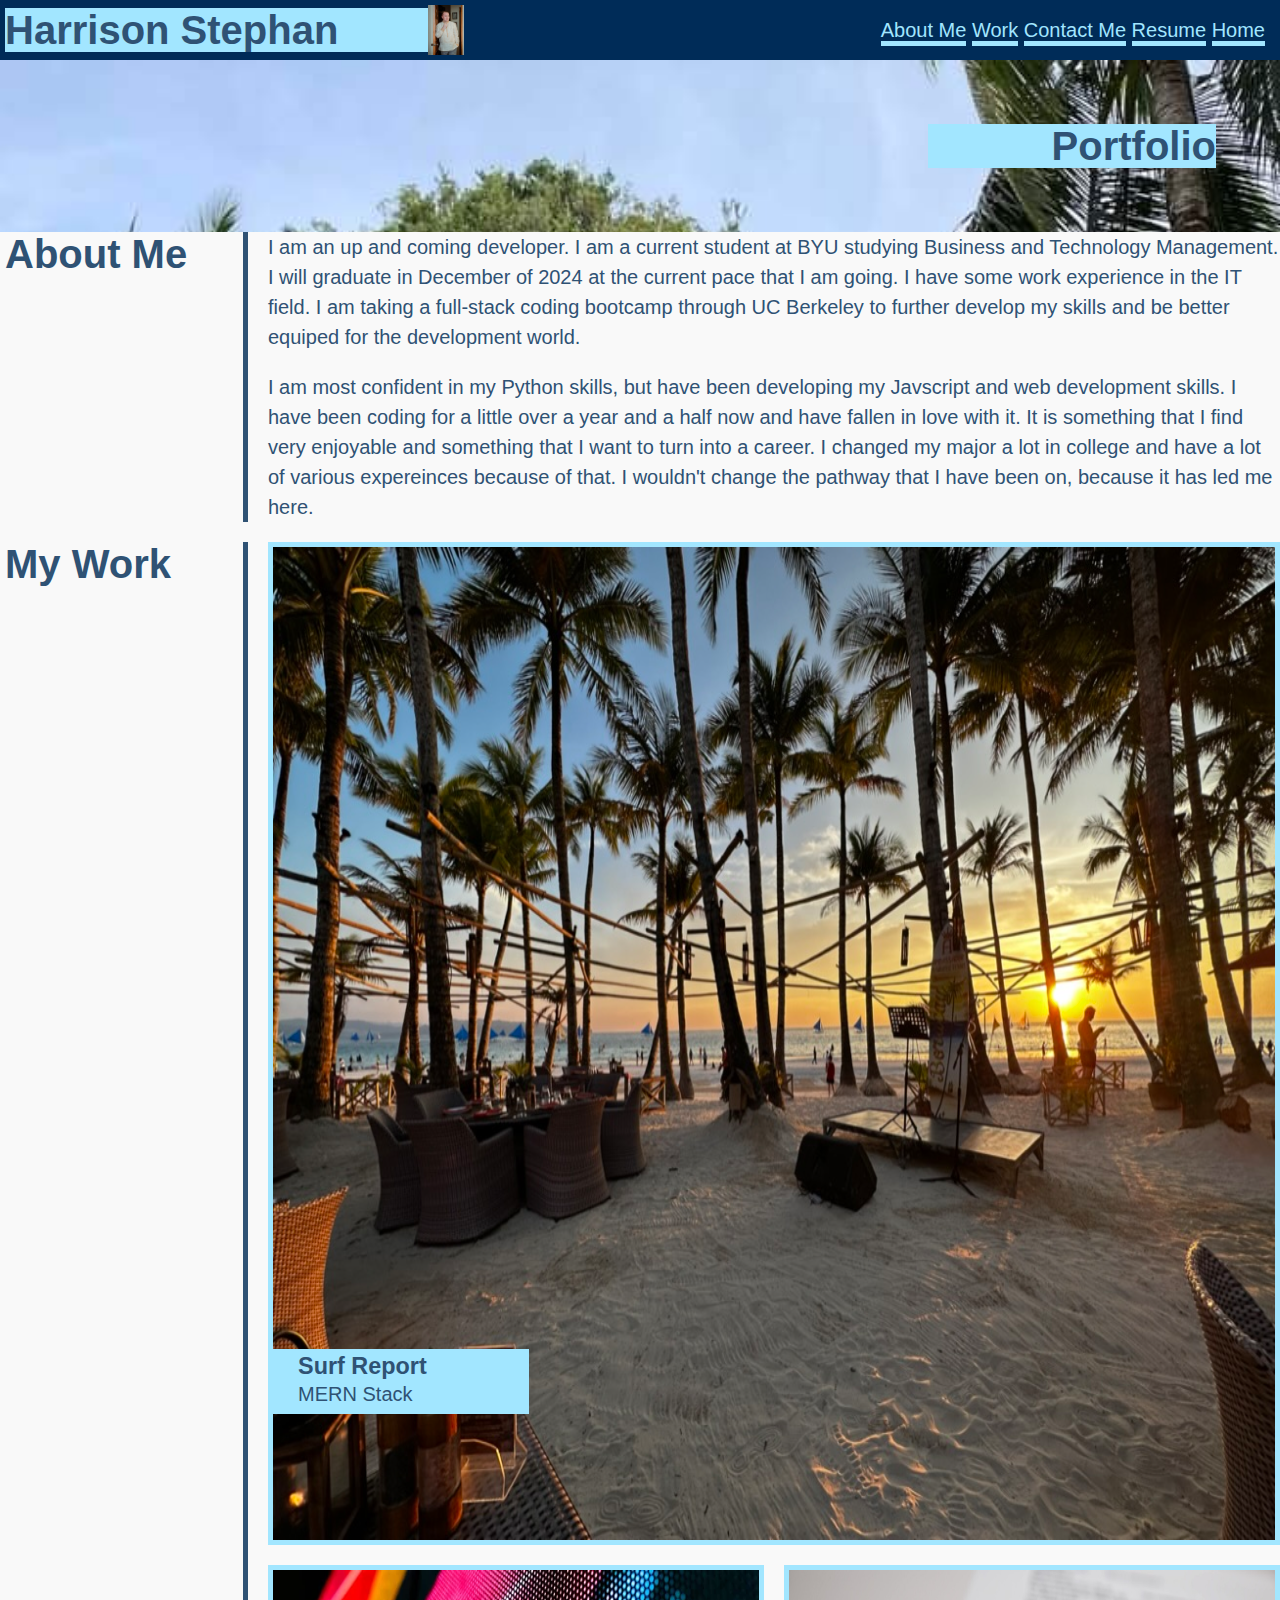
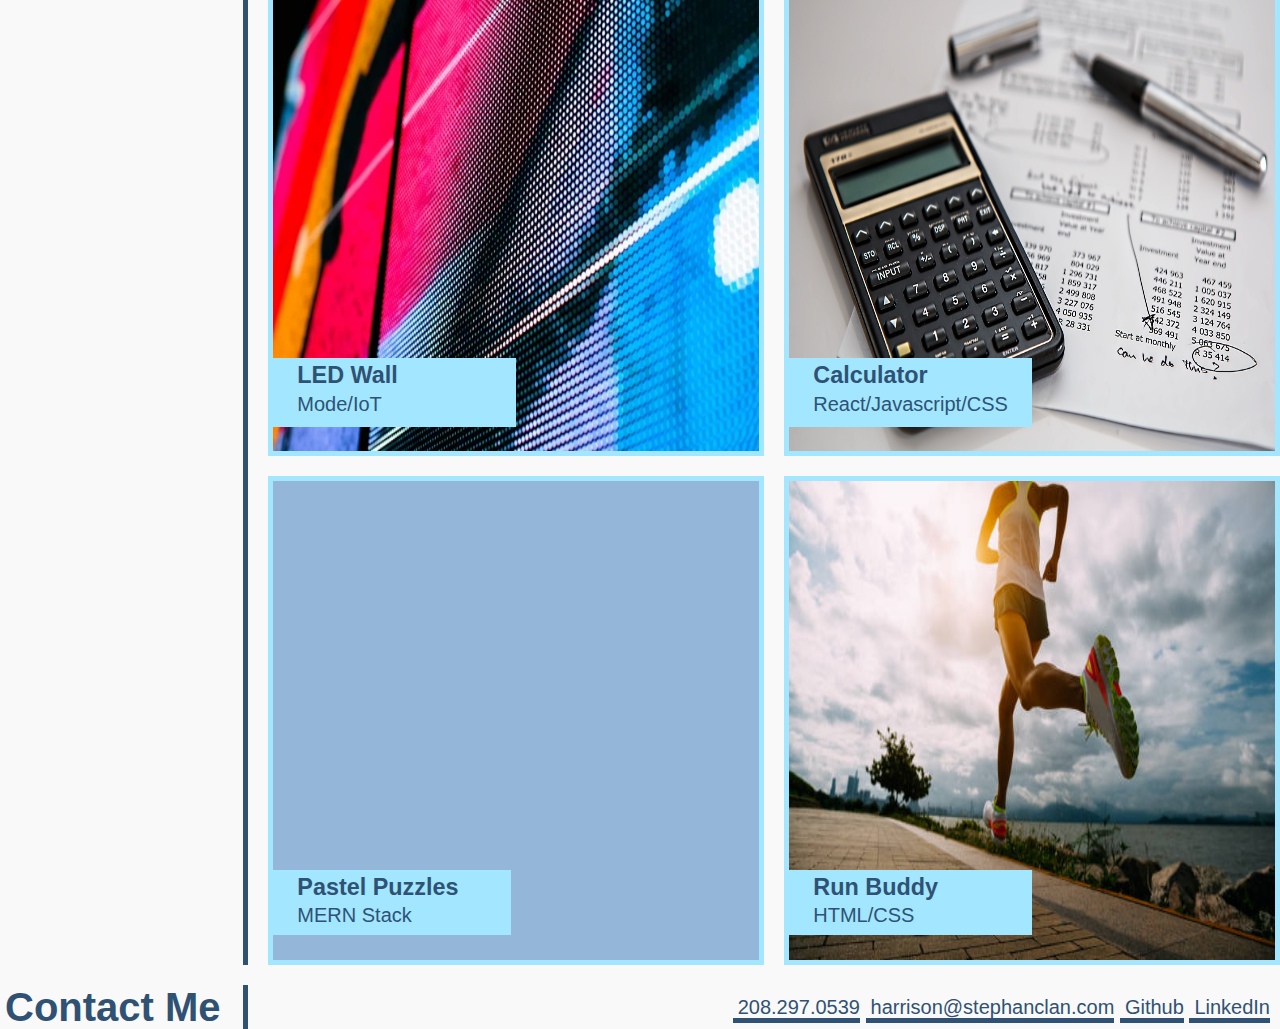
==== commit 2a8a521e: "Added HTML pages and basic formatting to all the pages" ====
--- a/index.html
+++ b/index.html
@@ -32,7 +32,8 @@
             <a href="#about_me" class="heading">About Me</a>
             <a href="#work" class="heading">Work</a>
             <a href="#contact_me" class="heading">Contact Me</a>
-            <a href="" class="heading">Resume</a>
+            <a href="./resume.html" class="heading">Resume</a>
+            <a href="./index.html" class="heading">Home</a>
         </nav>
     </header>
     <main>
@@ -53,34 +54,34 @@
         </section>
         <section id="work_pieces">
             <h2 id="work">My Work</h2>
-            <a id="surf_report" href="">
+            <a id="surf_report" href="./surf-report.html">
                     <img src="./assets/images/beach.jpeg" alt="Image of a beach" class="largerimage">
                     <section class="front_text surf_text">
                         <h3 class="surf">Surf Report</h3>
                         <p class="surf">MERN Stack</p>
                     </section>
             </a>
-            <a id="led_wall" href="">
+            <a id="led_wall" href="./led_wall.html">
                     <img src="./assets/images/LED_lights.jpeg" alt="Image of LED wall" class="images">
                     <section class="front_text">
                         <h3>LED Wall</h3>
                         <p>Mode/IoT</p>
                     </section>
             </a>
-            <a id="calculator" href="">
+            <a id="calculator" href="./calculator.html">
                     <img src="./assets/images/calculator.jpeg" alt="Image of calculator" class="images">
                     <section class="front_text">
                         <h3>Calculator</h3>
                         <p>React/Javascript/CSS</p>
                     </section>
             </a>
-            <a id="pastel_puzzles" href="">
+            <a id="pastel_puzzles" href="./pastel_puzzles.html">
                 <section class="front_text puzzle_text">
                     <h3 class>Pastel Puzzles</h3>
                     <p class>MERN Stack</p>
                 </section>
             </a>
-            <a id="run_buddy" href="">
+            <a id="run_buddy" href="./run_buddy.html">
                     <img src="./assets/images/runner.jpeg" alt="Image of runner" class="images">
                     <section class="front_text">
                         <h3>Run Buddy</h3>
--- a/assets/CSS/style.css
+++ b/assets/CSS/style.css
@@ -81,6 +81,7 @@
 
 #heading_links {
     text-align: right;
+    padding-right: 10px;
 }
 
 #container {
@@ -166,13 +167,30 @@
 #contact_info {
     grid-area: contact_info;
     text-align: right;
+    padding-right: 10px;
 }
 
 #pastel_puzzles:hover {
     border: 7px solid;
 }
+#led_wall,
+#surf_report,
+#calculator,
+#run_buddy {
+    border: 5px solid rgb(162, 230, 255);
+}
+
+#led_wall:hover,
+#surf_report:hover,
+#calculator:hover,
+#run_buddy:hover {
+    border: 7px solid;
+}
 
 /*class selectors*/
+.heading:hover {
+    font-weight: bold;
+}
 .heading {
     border-bottom: solid 5px rgb(162, 230, 255);
     color: rgb(162, 230, 255);
@@ -183,7 +201,6 @@
     width: 100%;
     height: 100%;
     z-index: 0;
-    border: 5px solid rgb(162, 230, 255);
 }
 
 .front_text {
@@ -204,16 +221,8 @@
     width: 100%;
     height: 100%;
     z-index: 0;
-    border: 5px solid rgb(162, 230, 255);
-}
-
-.largerimage:hover {
-    border: 7px solid;
-}
-
-.images:hover {
-    border: 7px solid;
-}
+}
+
 
 .surf_text {
     margin-right: 70.5%;
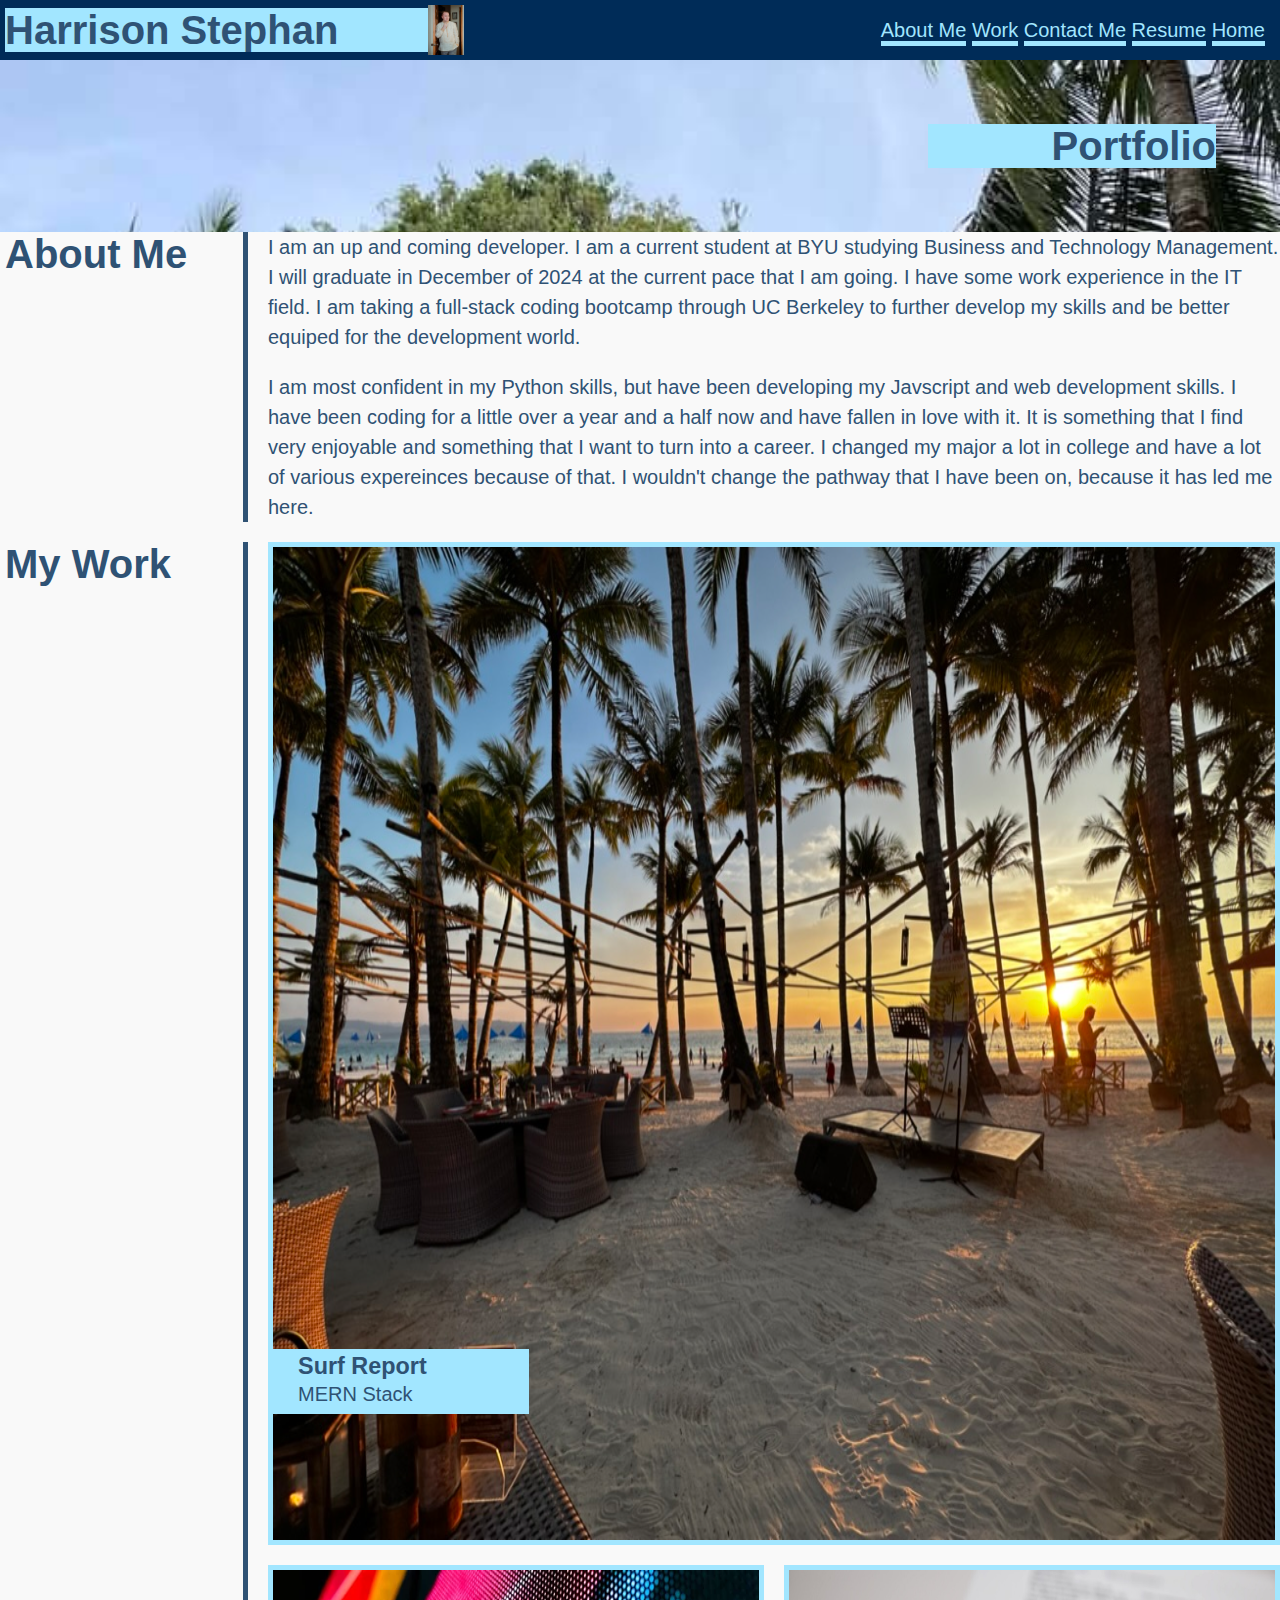
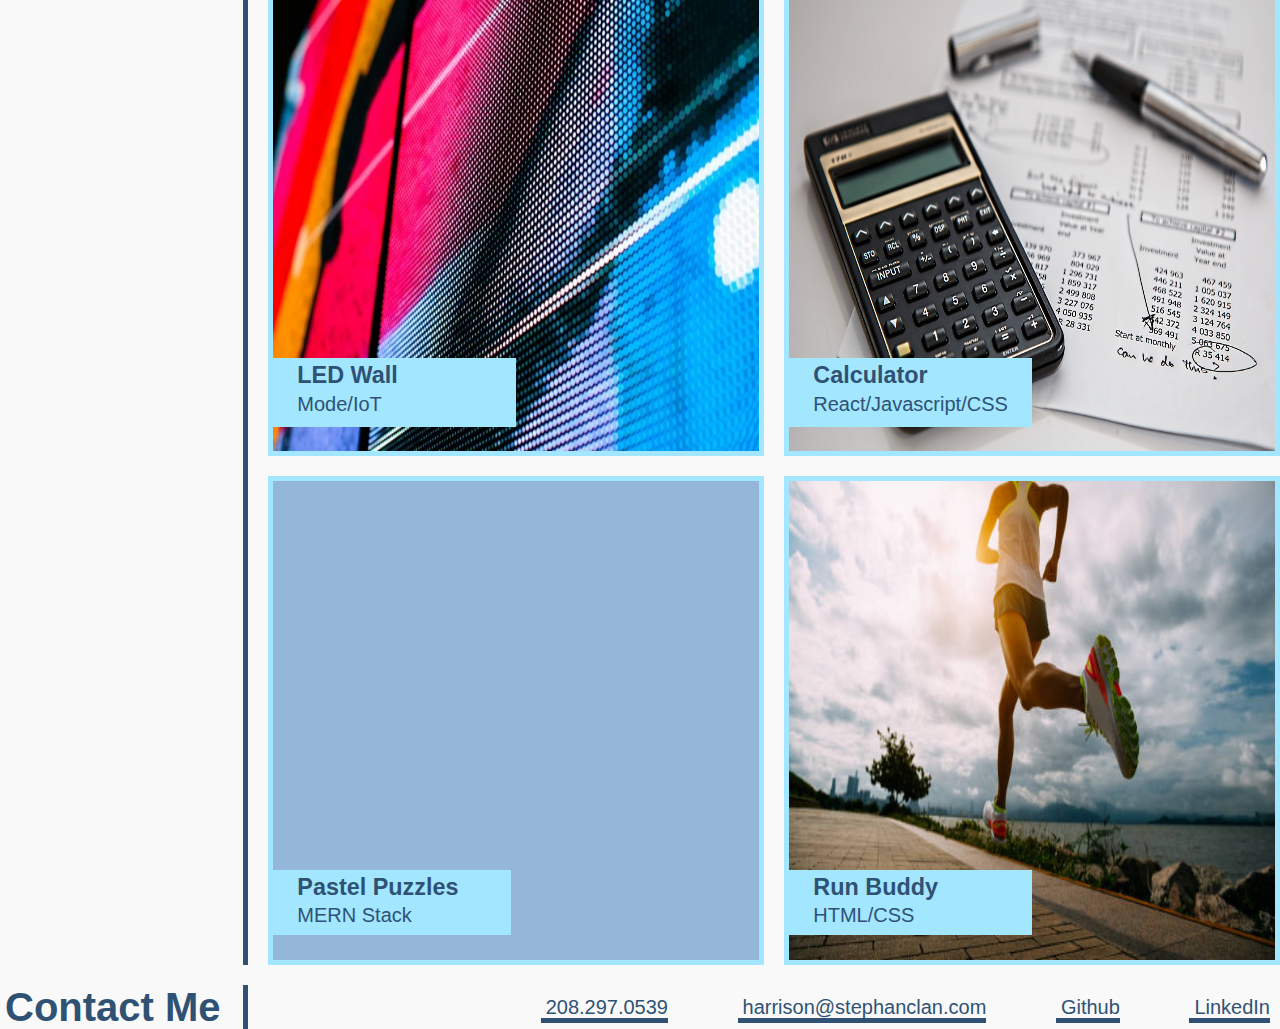
==== commit 5ef34d8d: "fixed the resume link not working" ====
--- a/index.html
+++ b/index.html
@@ -100,4 +100,4 @@
         </section>
     </footer>
 </body>
-</htmrgb(162, 230, 255)+</html>--- a/assets/CSS/style.css
+++ b/assets/CSS/style.css
@@ -7,6 +7,7 @@
 }
 
 /*element selectors*/
+/*sets up the heading for all of the pages*/
 header {
     display: grid;
     grid-template-rows: auto;
@@ -28,7 +29,7 @@
     background-color:rgb(249, 249, 249);
     font-size: 20px;
 }
-
+/*sets up the footer for all pages*/
 footer {
     display: grid;
     grid-template-rows: auto;
@@ -61,9 +62,11 @@
 #paragraph1 {
     grid-area: paragraph1;
 }
+
 #paragraph2 {
     grid-area: paragraph2;
 }
+
 #name {
     background-color: rgb(162, 230, 255);
 }
@@ -168,6 +171,7 @@
     grid-area: contact_info;
     text-align: right;
     padding-right: 10px;
+    word-spacing: 4rem;
 }
 
 #pastel_puzzles:hover {
@@ -180,11 +184,27 @@
     border: 5px solid rgb(162, 230, 255);
 }
 
+/*add border to all the images when the user hover overs with a mouse*/
 #led_wall:hover,
 #surf_report:hover,
 #calculator:hover,
 #run_buddy:hover {
     border: 7px solid;
+}
+
+/*id selectors for resume*/
+#education, 
+#experience,
+#volunteer,
+#skills {
+    display: grid;
+    grid-template-areas: 
+    "heading subtext";
+    grid-template-columns: 0.5fr 2fr;
+    grid-template-rows: auto;
+    gap: 40px;
+    justify-content: space-between;
+    padding-bottom: 20px;
 }
 
 /*class selectors*/
@@ -215,14 +235,12 @@
     padding-left: 5%;
 }
 
-
 .images {
     position: absolute;
     width: 100%;
     height: 100%;
     z-index: 0;
 }
-
 
 .surf_text {
     margin-right: 70.5%;
@@ -240,10 +258,43 @@
     border-bottom: 5px solid;
     padding-left: 5px;
 }
+
+/*class selectors for Resume*/
+.title {
+    grid-area: heading;
+    border-right: 5px solid;
+    padding-left: 5px;
+}
+
+.subtext {
+    grid-area: subtext;
+}
+
+/* for the screen changes*/ 
 @media screen and (max-width: 2560px) {
     .surf_text {
         margin-right: 74.5%;
     }
+    
+}
+
+@media screen and (max-width: 1280px) {
+    /*screen adjustment for resume*/
+    #education-title {
+        font-size: 96.5%;
+    } 
+
+    #experience-title {
+        font-size: 93.5%;
+    }
+
+    #volunteer-title {
+        font-size: 93.5%;
+    }
+
+    #skills-title {
+        font-size: 178%;
+    }
 }
 @media screen and (max-width: 820px) {
     #contact_me {
@@ -254,6 +305,22 @@
     }
     .surf_text {
         margin-right: 64.5%;
+    }
+    /*screen adjustment for resume*/
+    #education-title {
+        font-size: 96.5%;
+    } 
+
+    #experience-title {
+        font-size: 93.5%;
+    }
+
+    #volunteer-title {
+        font-size: 93.5%;
+    }
+
+    #skills-title {
+        font-size: 92%;
     }
 }
 
@@ -280,4 +347,21 @@
     #work {
         font-size: 33px;
     }
+    /*screen adjustment for resume*/
+    #education-title {
+        font-size: 96.5%;
+    } 
+
+    #experience-title {
+        font-size: 93.5%;
+    }
+
+    #volunteer-title {
+        font-size: 93.5%;
+    }
+
+    #skills-title {
+        font-size: 178%;
+    }
+
 }